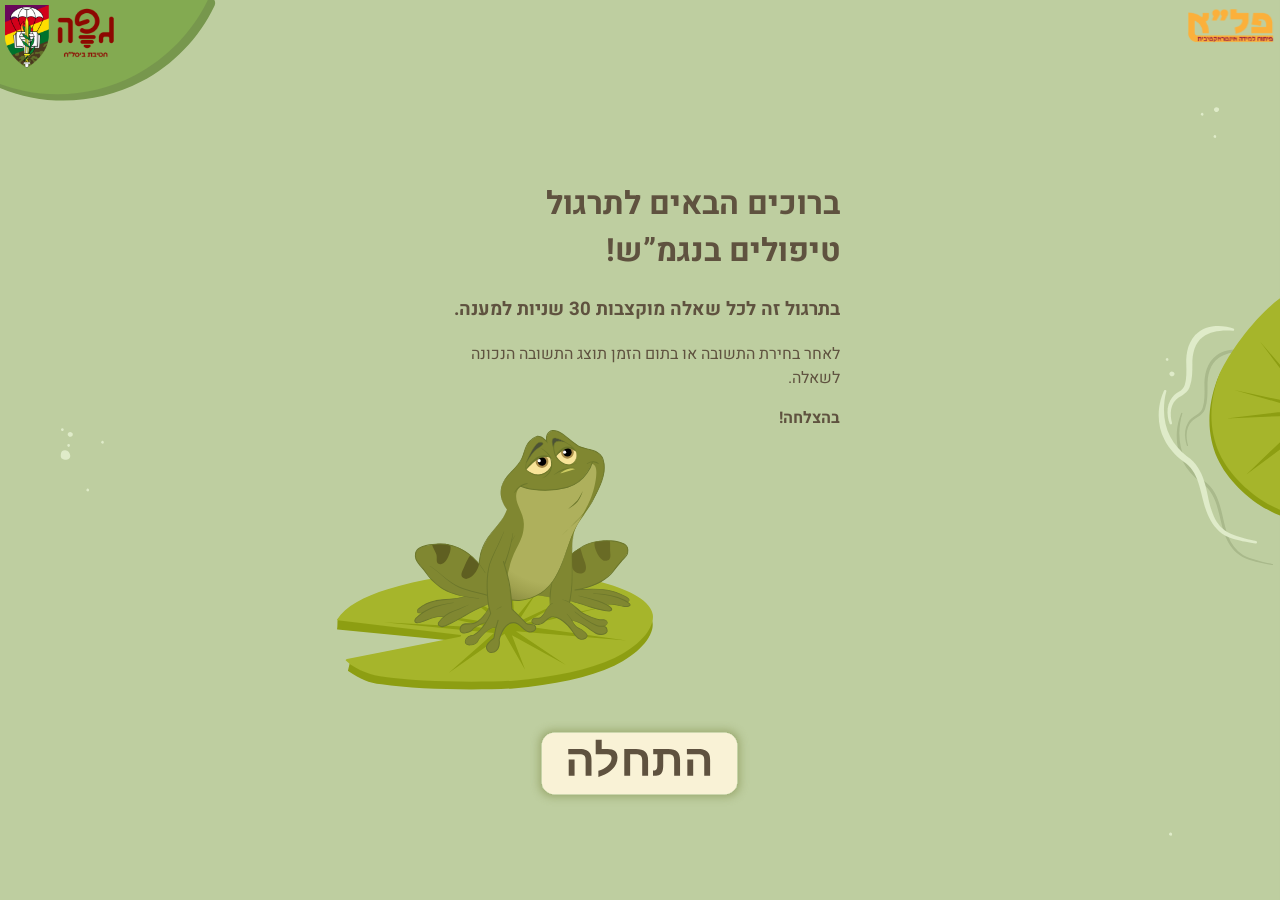
==== instructions.html @ ceab30a0 "Add files via upload" ====
<!DOCTYPE html>
<html lang="en">

<head>
    <meta charset="UTF-8">
    <meta name="viewport" content="width=device-width, initial-scale=1.0">
    <link href="style.css" rel="stylesheet" type="text/css" />
    <title>תרגול טיפולים בנגמ"ש - הוראות</title>
</head>

<body dir="rtl">
    <img src="./assets/peleIcon.svg" alt="פלא - פיתוח למידה אינטראקטיבית" id="pele-icon" />
    <div id="left-logos">
        <img src="./assets/gapaIcon.svg" alt='גפ"ה - חטיבת ביסל"ח' id="gapa-icon" />
        <img src="./assets/bislachIcon.svg" alt='ביסלמ"ח' id="bislach-icon" />
    </div>

    <div id="page-content">
        <div id="frog-and-text">
            <div id="frogged-text">
                <h1>ברוכים הבאים לתרגול טיפולים בנגמ”ש!</h1>
                <h3>בתרגול זה לכל שאלה מוקצבות 30 שניות למענה.</h3>
                <p>לאחר בחירת התשובה או בתום הזמן תוצג התשובה הנכונה לשאלה.</p>
                <strong>בהצלחה!</strong>
            </div>
            <img src="./assets/frogOnLily.svg" alt='frog' class="instructions-frog" />
        </div>
        <img src="./assets/startBtn.svg" alt='להתחלה' id="close-instructions" />
    </div>

    <script src="code.js"></script>
</body>

</html>
---- style.css ----
@import url('https://fonts.googleapis.com/css2?family=Heebo:wght@100..900&display=swap');

body {
    font-family: 'Heebo', sans-serif;
    font-weight: 400;
    font-optical-sizing: auto;
    font-style: normal;

    background-image: url("assets/Bg.svg");
    background-repeat: no-repeat;
    background-size: cover;
    background-color: #BECEA0;
    margin: 0;
    min-height: 100vh;
    background-position: center;
    color: #5F523F;

    overflow-x: hidden;
}

* {

    /* outline: 1px solid red; */
        {}
}

#left-logos {
    left: 5PX;
}

#pele-icon {
    right: 5PX;
}

#pele-icon,
#left-logos {
    position: fixed;
    top: 5px;
    z-index: 5;
}

#page-content {
    display: flex;
    flex-direction: column;
    align-items: center;
    align-content: center;
    align-self: center;
}




/* INDEX */
#open-title {
    max-width: 100vw;
    min-width: 350px;
    /* margin-top: 20vh; */
    margin-top: 10vh;
}

#start-practice {
    max-width: 50vw;
    min-width: 250px;
    cursor: pointer;
    position: relative;
    /* top: -50px; */
}

.index-page {
    height: 100vh;
    justify-content: space-around;
    justify-content: space-evenly;
}



/* INSTRUNTIONS and FINISH*/
#frog-and-text {
    width: 90vw;
    max-width: 400px;
    /* margin-top: 10vh; */
}

#frogged-text {
    margin-top: 20vh;
}

.instructions-frog {
    width: 90vw;
    max-width: 400px;
    position: relative;
    right: 150px;
}

#restart-practice,
#close-instructions {
    width: 45vw;
    max-width: 220px;
    min-width: 150px;
    cursor: pointer;
}




/* PRACTICE */
#question {
    display: flex;
    flex-direction: column;
    align-items: center;
    gap: 25px;
    position: relative;

    width: 80vw;
    max-width: 400px;
    margin: 0 auto;

    height: 80vh;
}

.progress-timer-bar {
    width: 400px;

    display: flex;
    flex-direction: row;
    /* align-items: center; */
    align-items: flex-end;
    justify-content: space-evenly;

    margin-top: 50px;
    margin-bottom: 1vh;
}

#timer>img {
    width: 20px;
    height: 20px;
}

#timer p {
    margin: 0;
}

#timer {
    display: flex;
    align-items: center;
    gap: 5px;
    padding: 1px 5px;


    background-color: #F9F2D6;
    border-radius: 12px;
}




#times-out {
    background-color: #C99D85;
    width: 90%;
    font-size: x-large;
    text-align: center;
    padding: 5px 0px;
    border-radius: 10px;
    color: #F9F2D6;
}


.correct-answer {
    background-color: #F9F2D6 !important;
    outline: 5px solid#AFE3A8 !important;
}

.wrong-answer {
    background-color: #F9F2D6 !important;
    outline: 5px solid#F0B4B4 !important;
}

#form-btn {
    /* margin-bottom: 70px; */
}




/* header */
#header {
    font-weight: 500;
    font-size: larger;
    text-align: center;
    max-width: 100%;

    padding: 1rem;

    /* background: #F9F2D6;
    border: 12px solid transparent;
    border-image: url("brush-border.svg") 30 stretch; */


    background-color: #F9F2D6;
    border-radius: 20px;

    /* border-image: url(assets/header.svg); */
}

/* #header {
    position: relative;
    padding: 1rem;
    background: #F9F2D6;
    border-radius: 20px;
}

#header::before {
    content: "";
    position: absolute;
    inset: -6px;
    border-radius: 24px;
    background: #F9F2D6;
    z-index: -1;

    filter: blur(1px);

    clip-path: polygon(
        2% 6%, 8% 2%, 16% 4%, 25% 1%, 34% 5%, 46% 2%, 55% 6%,
        64% 3%, 74% 7%, 84% 4%, 95% 8%, 98% 18%, 99% 32%,
        97% 45%, 100% 58%, 96% 71%, 98% 86%, 93% 96%,
        80% 98%, 65% 96%, 52% 99%, 39% 95%, 24% 98%,
        11% 94%, 3% 86%, 1% 68%, 3% 50%, 0% 35%, 2% 20%
    );
} */

/* 
#header {
    background: #F9F2D6;
    border-radius: 20px;
    padding: 1rem;
    border: 4px solid #F9F2D6;

    box-shadow:
        2px 1px 0 #F9F2D6,
        -2px -1px 0 #F9F2D6,
        3px -2px 0 #F9F2D6,
        -3px 2px 0 #F9F2D6;
    box-shadow:
        2px 1px 0 red,
        -2px -1px 0 red,
        3px -2px 0 red,
        -3px 2px 0 red;
} */
#header {}




/* input */
#input-div {
    background-color: #C7D7AB;
    height: 300px;
    border-radius: 60px;
    /* no!!!!!!!!!!!!!!!!!!!!!!!!!!!!!!!!!!!!!!!!!!!!!!!!!!!!!! */

    width: 100%;
    display: flex;
    flex-direction: column;
    justify-content: center;
    align-items: center;
    align-self: center;

    gap: 5px;
}


/* open */
#correct-answer {
    background-color: #96DB8D;
    border: none;
    border-radius: 12px;
    font-size: 16px;
    text-align: center;
    margin-top: 10px;
    padding: 8px 0;
    font-weight: 800;
    width: 90%;
}

input[type="text"] {
    width: 90%;
    /* width: 350px; */
    height: 45px;
    background-color: #F9F2D6;
    color: #5F523F;
    border: none;
    border-radius: 12px;
    font-size: 16px;

    text-indent: 15px;

    box-shadow: rgba(99, 99, 99, 0.2) 0px 2px 8px 0px;
}

input[type="text"]:focus {
    outline: 4px solid #B9C99D;
}


/* mc */
.option-wrapper {
    width: 90%;
    max-width: 400px;
    min-height: 45px;
    margin-bottom: 7px;


    box-sizing: border-box;
    padding: 0 12px;

    padding-block: 10px;
    padding-inline: 12px;

    background-color: #DDE3BE;
    color: #5F523F;
    border: none;
    border-radius: 12px;
    font-size: 16px;

    display: flex;
    align-items: flex-start;
    gap: 10px;
    cursor: pointer;

    box-shadow: rgba(99, 99, 99, 0.2) 0px 2px 8px 0px;

    transition: transform 0.15s ease, background-color 0.15s ease;
}

.option-wrapper.selected {
    background-color: #F9F2D6;
    transform: scale(1.02);
}

input[type="checkbox"] {
    appearance: none;
    -webkit-appearance: none;

    width: 20px;
    height: 20px;
    flex-shrink: 0;

    border: 2px solid #BECEA0;
    border-radius: 8px;
    /* background: #DDE3BE; */
    cursor: pointer;
}

input[type="checkbox"]:checked::before {
    content: "✓";
    /* content: url(assets/flower.svg); */

    color: #192043;
    display: block;
    text-align: center;
    line-height: 16px;
}



/* american */
/* #input-div.american {
    display: grid;
    grid-template-columns: 1fr 1fr;
    gap: 10px;
} */
.american-option {
    width: 90%;
    max-width: 400px;
    min-height: 45px;
    margin-bottom: 7px;


    box-sizing: border-box;
    padding: 0 12px;

    padding-block: 10px;
    padding-inline: 12px;

    background-color: #DDE3BE;
    color: #5F523F;
    border: none;
    border-radius: 12px;
    font-size: 16px;

    display: flex;
    align-items: flex-start;
    gap: 10px;
    cursor: pointer;

    box-shadow: rgba(99, 99, 99, 0.2) 0px 2px 8px 0px;

    transition: transform 0.15s ease, background-color 0.15s ease;




    /* min-height: 85px;

    background-color: #DDE3BE;
    color: #5F523F;
    border: none;
    font-size: 16px;
    cursor: pointer;
 
    border-radius: 18px;
    box-shadow: rgba(99, 99, 99, 0.2) 0px 2px 8px 0px;

    transition: transform 0.15s ease, background-color 0.15s ease; */
}

.american-option.selected {
    background-color: #F9F2D6;
    transform: scale(1.02);
}

/* #input-div.american .american-option {
    width: 90%;
} */



/* truth */
#input-div.truth {
    display: flex;
    flex-direction: row;
    gap: 10px;
}

.truth-option {
    width: 40%;
    max-width: 400px;
    min-height: 75px;

    text-align: center;
    align-items: center;

    box-sizing: border-box;
    padding: 0 12px;

    /* padding-block: 10px;
    padding-inline: 12px; */

    background-color: #DDE3BE;
    color: #5F523F;
    border: none;
    border-radius: 12px;
    font-size: 16px;

    cursor: pointer;

    box-shadow: rgba(99, 99, 99, 0.2) 0px 2px 8px 0px;
    transition: transform 0.15s ease, background-color 0.15s ease;
}

.truth-option.selected {
    background-color: #F9F2D6;
    transform: scale(1.02);
}
























/* connect */
#input-div.connect {
    display: flex;
    flex-direction: row;
    justify-content: space-between;
    align-items: flex-start;
    gap: 18px;
    width: 100%;

    align-items: center;
}

.connect-column {
    flex: 1;
    display: flex;
    flex-direction: column;
    gap: 18px;
    align-items: center;
    width: 45%;
    z-index: 2;
}

.connect-left,
.connect-right {
    position: relative;
    border: none;
    border-radius: 16px;
    background: #DDE3BE;
    min-height: 54px;
    padding: 12px;
    font-size: 18px;
    font-family: inherit;
    transition: .25s;
    cursor: pointer;
    width: 90%;
}

/* .connect-left:hover,
.connect-right:hover {
    transform: scale(1.02);
} */

.selected {
    background: #F9F2D6;
    /* box-shadow: 0 0 0 3px #D8A31A inset; */
}

.matched {
    background: #F9F2D6;
    /* background: #7DB6D8; */
    /* color: white; */
}

.connect-left:disabled,
.connect-right:disabled {
    cursor: default;
}

#connect-container {
    position: relative;
    display: flex;
    justify-content: space-between;
    width: 100%;
}

#connect-lines {
    position: absolute;
    inset: 0;
    width: 100%;
    height: 100%;
    pointer-events: none;
}

.connect-left::after {
    content: "";
    position: absolute;
    width: 12px;
    height: 12px;
    border-radius: 50%;
    background: #666;

    right: -6px;
    /* right: 50%; */
    top: 50%;
    transform: translateY(-50%);

    display: none;
}

.connect-right::before {
    content: "";
    position: absolute;
    width: 12px;
    height: 12px;
    border-radius: 50%;
    background: #666;

    left:-6px;
    /* left: 50%; */
    top: 50%;
    transform: translateY(-50%);

    display: none;
}
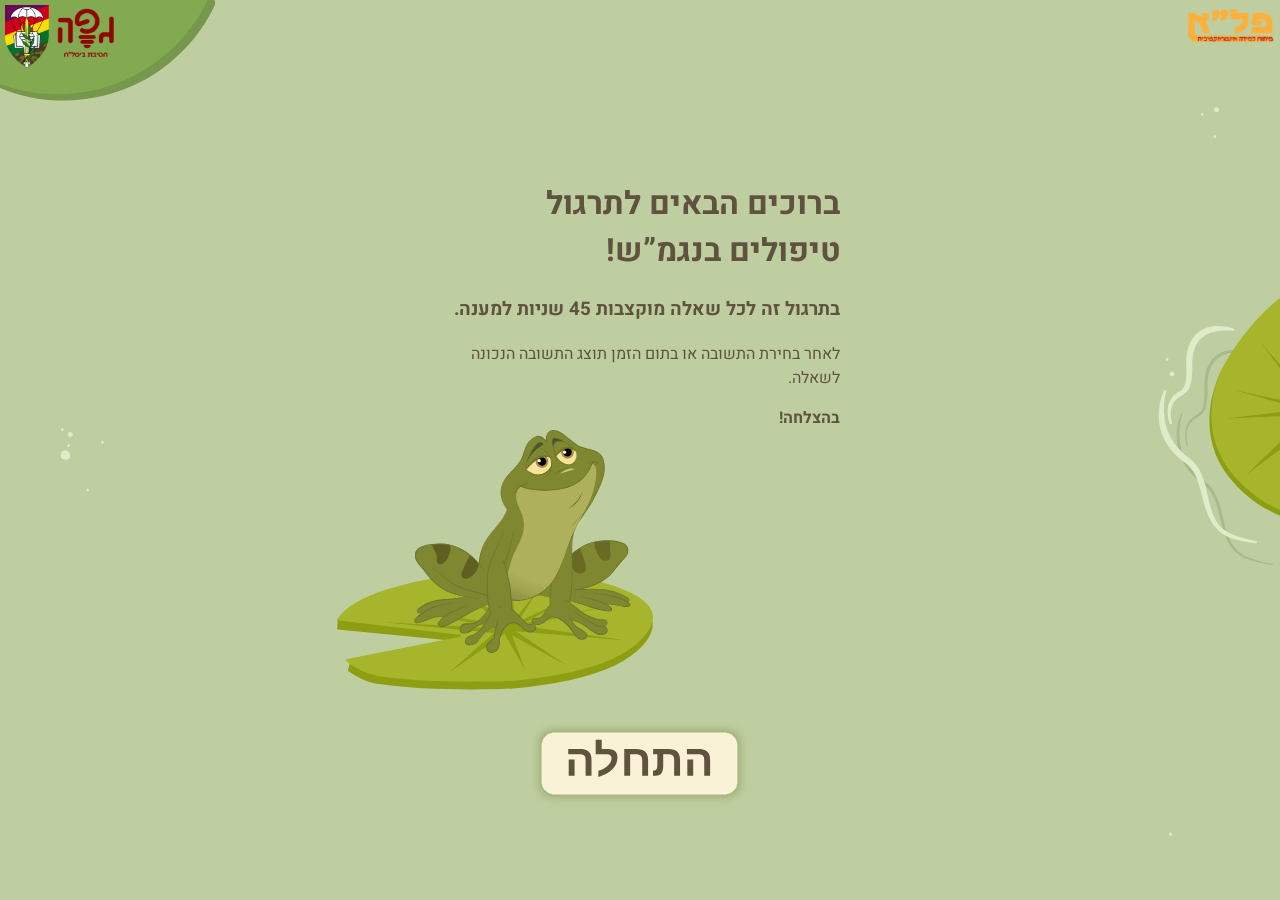
==== commit b5bde1b1: "Add files via upload" ====
--- a/instructions.html
+++ b/instructions.html
@@ -19,7 +19,7 @@
         <div id="frog-and-text">
             <div id="frogged-text">
                 <h1>ברוכים הבאים לתרגול טיפולים בנגמ”ש!</h1>
-                <h3>בתרגול זה לכל שאלה מוקצבות 30 שניות למענה.</h3>
+                <h3>בתרגול זה לכל שאלה מוקצבות 45 שניות למענה.</h3>
                 <p>לאחר בחירת התשובה או בתום הזמן תוצג התשובה הנכונה לשאלה.</p>
                 <strong>בהצלחה!</strong>
             </div>
--- a/style.css
+++ b/style.css
@@ -19,9 +19,7 @@
 }
 
 * {
-
     /* outline: 1px solid red; */
-        {}
 }
 
 #left-logos {
@@ -74,11 +72,16 @@
 
 
 
+
+
+
+
 /* INSTRUNTIONS and FINISH*/
 #frog-and-text {
     width: 90vw;
     max-width: 400px;
-    /* margin-top: 10vh; */
+
+    /* overflow: hidden; */
 }
 
 #frogged-text {
@@ -89,7 +92,9 @@
     width: 90vw;
     max-width: 400px;
     position: relative;
-    right: 150px;
+
+    /* right: 150px; */
+    transform: translateX(-150px);
 }
 
 #restart-practice,
@@ -103,6 +108,10 @@
 
 
 
+
+
+
+
 /* PRACTICE */
 #question {
     display: flex;
@@ -164,7 +173,6 @@
     color: #F9F2D6;
 }
 
-
 .correct-answer {
     background-color: #F9F2D6 !important;
     outline: 5px solid#AFE3A8 !important;
@@ -174,11 +182,6 @@
     background-color: #F9F2D6 !important;
     outline: 5px solid#F0B4B4 !important;
 }
-
-#form-btn {
-    /* margin-bottom: 70px; */
-}
-
 
 
 
@@ -188,66 +191,11 @@
     font-size: larger;
     text-align: center;
     max-width: 100%;
-
     padding: 1rem;
-
-    /* background: #F9F2D6;
-    border: 12px solid transparent;
-    border-image: url("brush-border.svg") 30 stretch; */
-
 
     background-color: #F9F2D6;
     border-radius: 20px;
-
-    /* border-image: url(assets/header.svg); */
-}
-
-/* #header {
-    position: relative;
-    padding: 1rem;
-    background: #F9F2D6;
-    border-radius: 20px;
-}
-
-#header::before {
-    content: "";
-    position: absolute;
-    inset: -6px;
-    border-radius: 24px;
-    background: #F9F2D6;
-    z-index: -1;
-
-    filter: blur(1px);
-
-    clip-path: polygon(
-        2% 6%, 8% 2%, 16% 4%, 25% 1%, 34% 5%, 46% 2%, 55% 6%,
-        64% 3%, 74% 7%, 84% 4%, 95% 8%, 98% 18%, 99% 32%,
-        97% 45%, 100% 58%, 96% 71%, 98% 86%, 93% 96%,
-        80% 98%, 65% 96%, 52% 99%, 39% 95%, 24% 98%,
-        11% 94%, 3% 86%, 1% 68%, 3% 50%, 0% 35%, 2% 20%
-    );
-} */
-
-/* 
-#header {
-    background: #F9F2D6;
-    border-radius: 20px;
-    padding: 1rem;
-    border: 4px solid #F9F2D6;
-
-    box-shadow:
-        2px 1px 0 #F9F2D6,
-        -2px -1px 0 #F9F2D6,
-        3px -2px 0 #F9F2D6,
-        -3px 2px 0 #F9F2D6;
-    box-shadow:
-        2px 1px 0 red,
-        -2px -1px 0 red,
-        3px -2px 0 red,
-        -3px 2px 0 red;
-} */
-#header {}
-
+}
 
 
 
@@ -458,27 +406,27 @@
     transition: transform 0.15s ease, background-color 0.15s ease;
 }
 
-.truth-option.selected {
+.truth-option.selected,
+.truth-option.selectedTO {
     background-color: #F9F2D6;
     transform: scale(1.02);
 }
 
-
-
-
-
-
-
-
-
-
-
-
-
-
-
-
-
+#input-div.truth-open {
+    display: flex;
+    flex-direction: row;
+    flex-wrap: wrap;
+
+    justify-content: center;
+    align-content: center;
+    row-gap: 12px;
+    column-gap: 10px;
+}
+
+#input-div.truth-open.has-input {
+    align-content: flex-start;
+    padding-top: 50px;
+}
 
 
 
